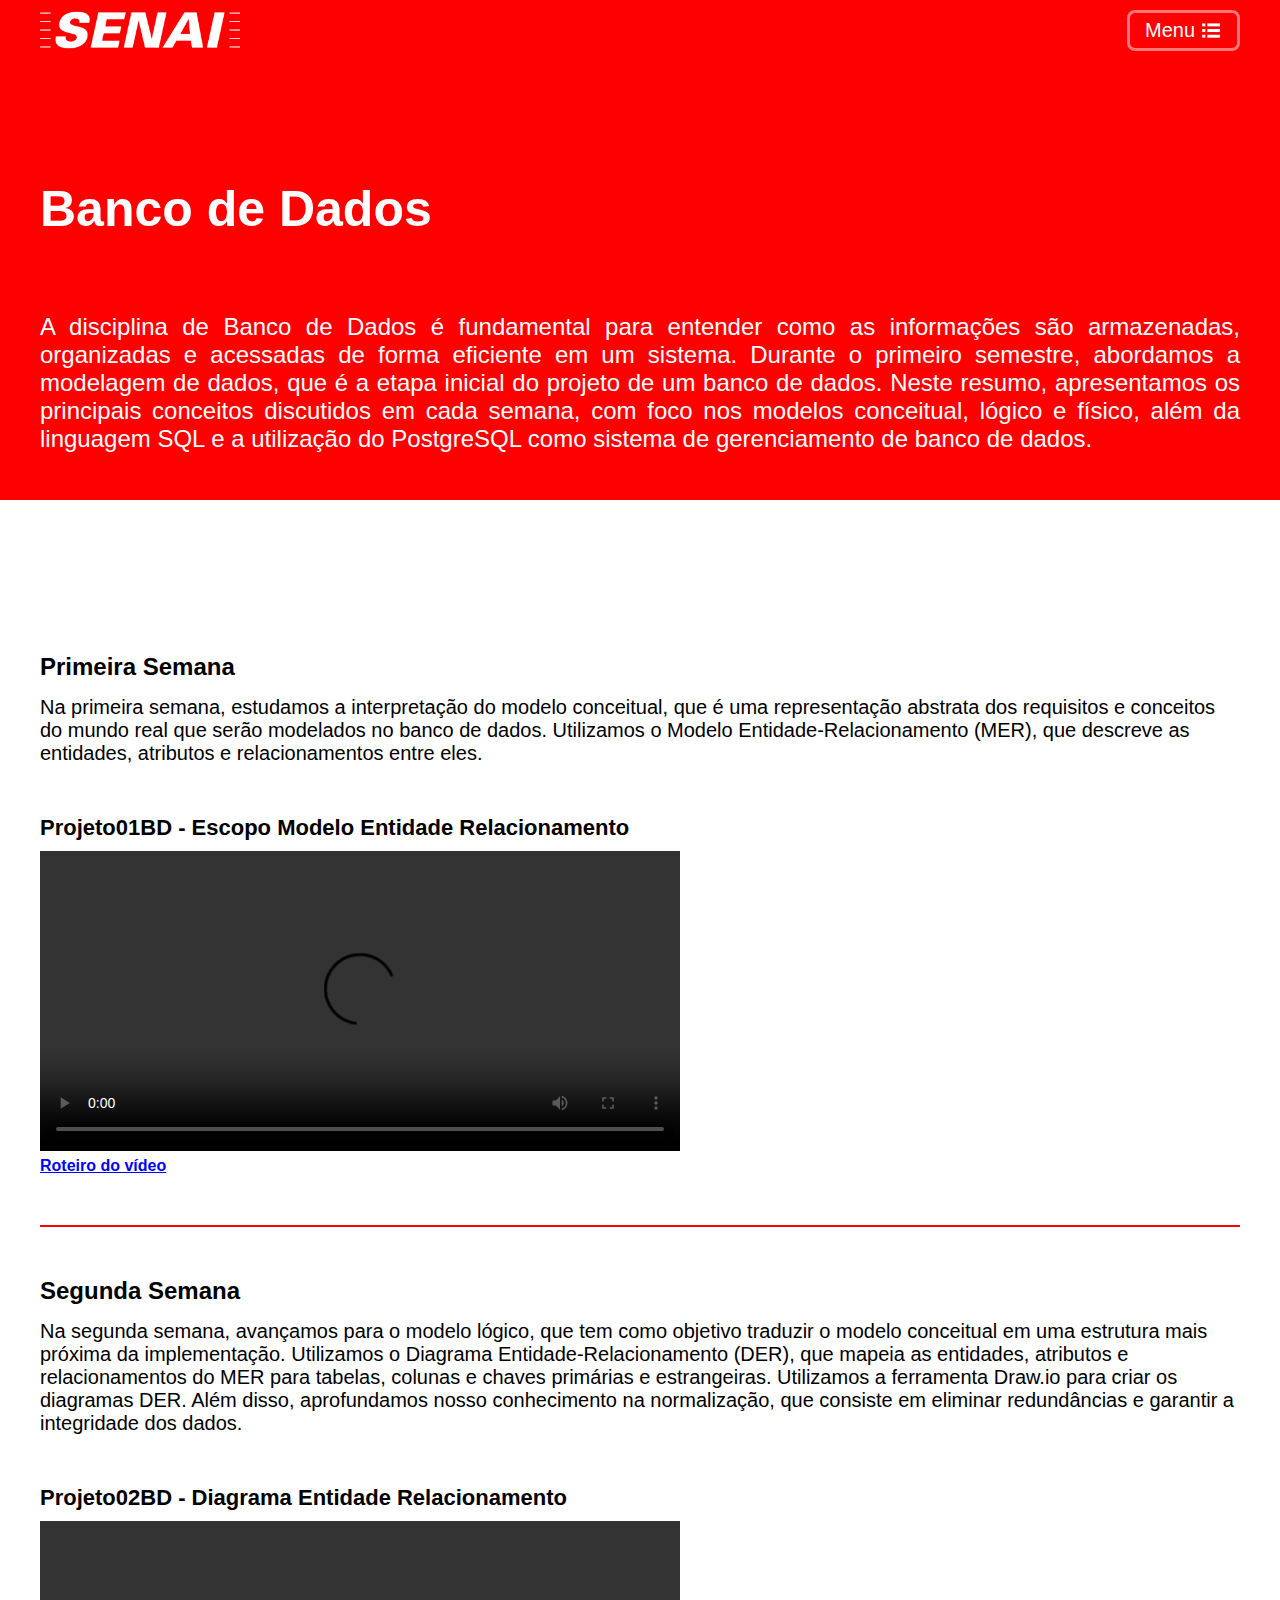
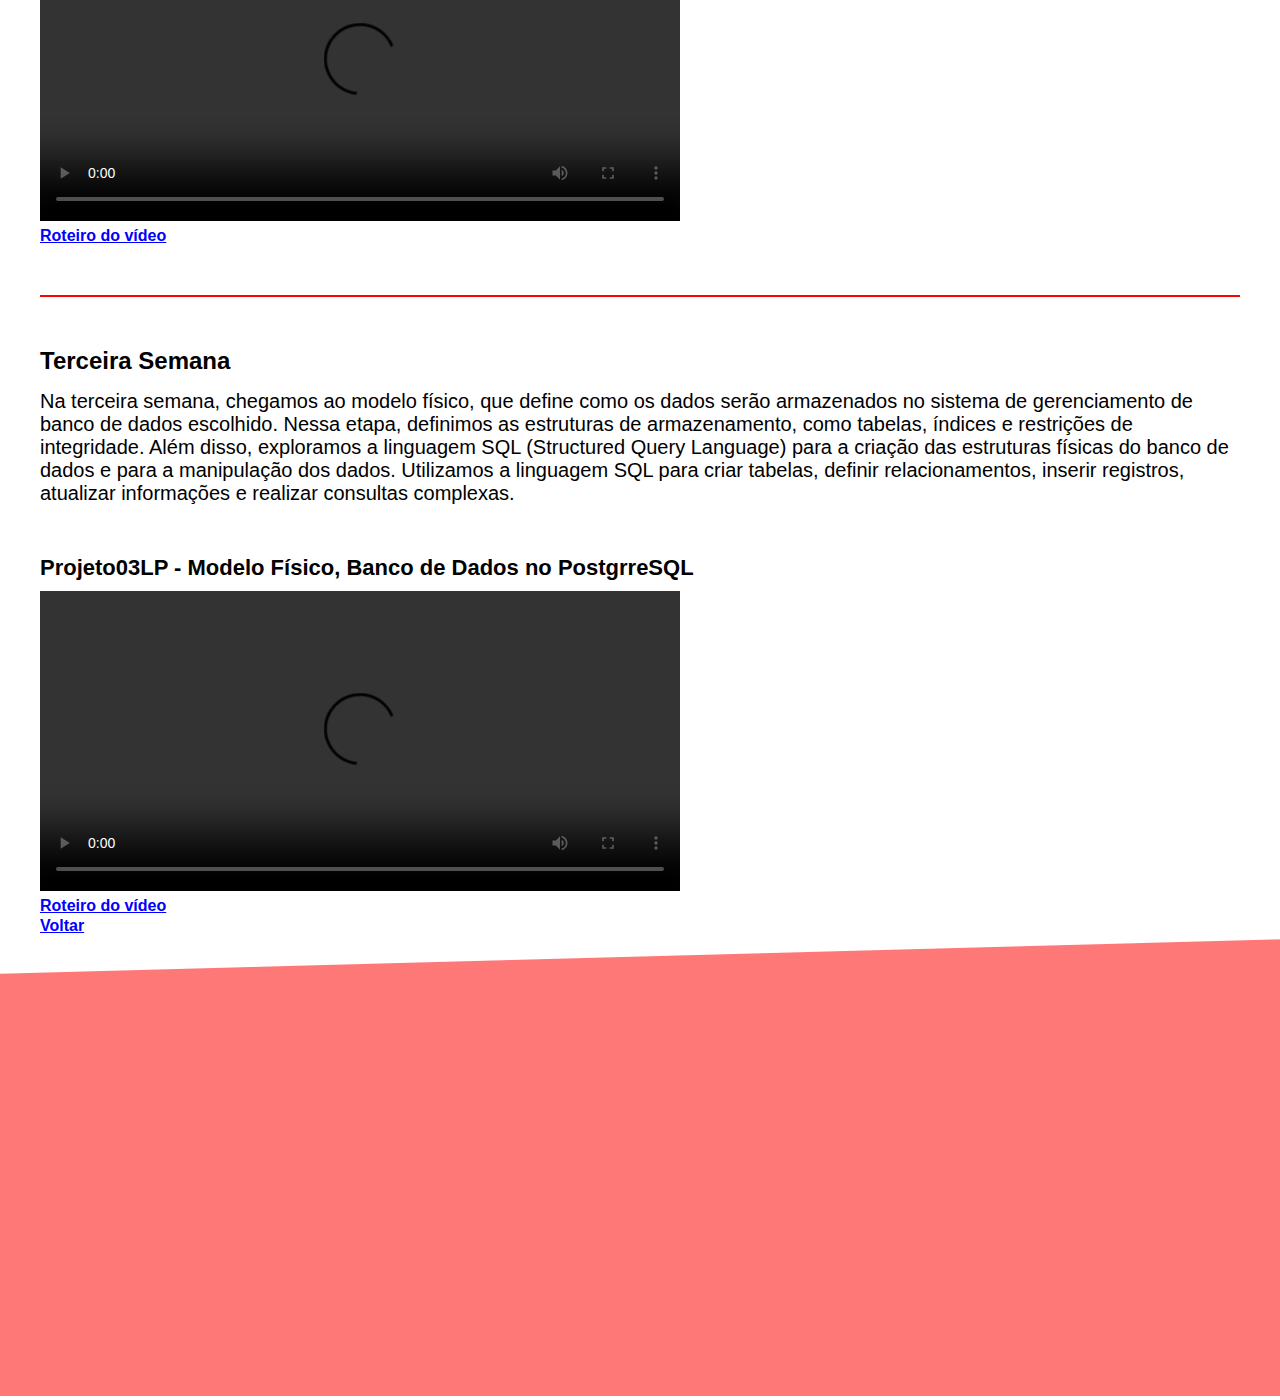
==== BancoDados.html @ d0e237eb "MVP do projeto" ====
<!DOCTYPE html>
<html lang="pt-br">

<head>
    <meta charset="UTF-8">
    <meta http-equiv="X-UA-Compatible" content="IE=edge">
    <meta name="viewport" content="width=device-width, initial-scale=1.0">
    <title>Banco de Dados</title>

    <link rel="stylesheet" href="./css/reset.css">
    <link rel="stylesheet" href="./css/style02.css">
</head>

<body>
    <div class="backgroundImg"></div>
    <main>
        <header>
            <div class="BarraNav">
                <img src=".//img/Senai.png" width="200" height="50" class="LogoSenai">
                <div class="menu">
                    <span>Menu</span>
                    <img src=".//img/IconMenu.png" width="22px">
                </div>
            </div>
        </header>

        <section class="introducao">
            <h1>Banco de Dados</h1>
            <p>A disciplina de Banco de Dados é fundamental para entender como as informações são armazenadas,
                organizadas e acessadas de forma eficiente em um sistema. Durante o primeiro semestre, abordamos a
                modelagem de dados, que é a etapa inicial do projeto de um banco de dados. Neste resumo, apresentamos os
                principais conceitos discutidos em cada semana, com foco nos modelos conceitual, lógico e físico, além
                da linguagem SQL e a utilização do PostgreSQL como sistema de gerenciamento de banco de dados.</p>
        </section>

        <section class="semanas">
            <h2>Primeira Semana</h2>
            <p>Na primeira semana, estudamos a interpretação do modelo conceitual, que é uma representação abstrata dos
                requisitos e conceitos do mundo real que serão modelados no banco de dados. Utilizamos o Modelo
                Entidade-Relacionamento (MER), que descreve as entidades, atributos e relacionamentos entre eles.</p>
            <h3>Projeto01BD - Escopo Modelo Entidade Relacionamento</h3>
            <video width="640" height="300" controls>
                <source src="./videos/BD - Primeira semana.mp4" type="video/mp4">
                Seu navegador não suporta a reprodução de vídeo.
            </video>
            <br>
            <h4>
                <a href="https://scratch-light-105.notion.site/Banco-de-Dados-4d242f8d97a04cb0ac6b37e19675ac98?pvs=4"
                    target="_blank">Roteiro do vídeo</a>
            </h4>
            <hr>

            <h2>Segunda Semana</h2>
            <p>Na segunda semana, avançamos para o modelo lógico, que tem como objetivo traduzir o modelo conceitual em
                uma estrutura mais próxima da implementação. Utilizamos o Diagrama Entidade-Relacionamento (DER), que
                mapeia as entidades, atributos e relacionamentos do MER para tabelas, colunas e chaves primárias e
                estrangeiras. Utilizamos a ferramenta Draw.io para criar os diagramas DER. Além disso, aprofundamos
                nosso conhecimento na normalização, que consiste em eliminar redundâncias e garantir a integridade dos
                dados.</p>
            <h3>Projeto02BD - Diagrama Entidade Relacionamento</h3>
            <video width="640" height="300" controls>
                <source src="./videos/BD - Segunda semana.mp4" type="video/mp4">
                Seu navegador não suporta a reprodução de vídeo.
            </video>
            <br>
            <h4>
                <a href="https://scratch-light-105.notion.site/Banco-de-Dados-4d242f8d97a04cb0ac6b37e19675ac98?pvs=4"
                    target="_blank">Roteiro do vídeo</a>
            </h4>
            <hr>

            <h2>Terceira Semana</h2>
            <p>Na terceira semana, chegamos ao modelo físico, que define como os dados serão armazenados no sistema de
                gerenciamento de banco de dados escolhido. Nessa etapa, definimos as estruturas de armazenamento, como
                tabelas, índices e restrições de integridade. Além disso, exploramos a linguagem SQL (Structured Query
                Language) para a criação das estruturas físicas do banco de dados e para a manipulação dos dados.
                Utilizamos a linguagem SQL para criar tabelas, definir relacionamentos, inserir registros, atualizar
                informações e realizar consultas complexas.</p>
            <h3>Projeto03LP - Modelo Físico, Banco de Dados no PostgrreSQL</h3>
            <video width="640" height="300" controls>
                <source src="./videos/BD - Terceira semana.mp4" type="video/mp4">
                Seu navegador não suporta a reprodução de vídeo.
            </video>
            <br>
            <h4>
                <a href="https://scratch-light-105.notion.site/Banco-de-Dados-4d242f8d97a04cb0ac6b37e19675ac98?pvs=4"
                    target="_blank">Roteiro do vídeo</a>
            </h4>
        </section>
        <a href="index.html" class="voltar">
            <h4>Voltar</h4></a>
    </main>
    <img src="./img/GradienteBackground(4).png" class="footBackground">
</body>

</html>
---- css/style02.css ----
body {
    font-family: 'Inter', sans-serif;
}

main {
    width: 1200px;
    margin: auto;
    display: flex;
    flex-direction: column;
}

.BarraNav {
    display: flex;
    position: fixed;
    width: 1200px;
    margin: auto;
    padding: 5px 0px;
    top: 0;
    align-items: center;
    position: relative;
}

header {
    background-color: rgb(255, 0, 0);
    position: fixed;
    top: 0;
    right: 0;
    width: 100%;
    height: 60px;
}

.menu {
    color: white;
    border: 3px solid rgba(255, 120, 120, 1);
    border-radius: 8px;
    padding: 6px 15px;
    gap: 5px;
    font-size: 20px;
    right: 0;
    position: absolute;
    display: flex;
}

.introducao h1 {
    color: white;
    font-size: 50px;
    padding-top: 20vh;
}

.introducao h2 {
    color: white;
    font-size: 22px;
}

.introducao p {
    color: white;   
    font-size: 24px;
    padding-top: 75px;
    padding-bottom: 200px;
    text-align: justify;
}

.backgroundImg {
    z-index: -2;
    position: absolute;
    top: 0;
    width: 100%;
    height: 500px;
    background-color: red;
    background-size: cover;
}

/*Inicio semanas*/

.semanas p {
    font-size: 20px;
    padding-top: 15px;
    padding-bottom: 50px;
}

.semanas h3 {
    font-size: 22px;
}

h3 {
    margin-bottom: 10px;
    font-size: 18px;
}

h4 {
    margin-top: 2px ;
    color:#0000FF;
    text-decoration: underline;
}

hr {
    border: none;
    height: 2px;
    width: 100%;
    background-color: red;
    margin-top: 50px;
    margin-bottom: 50px;
}

.footBackgound {
    z-index: -2;
    position: absolute;
    bottom: 0;
    width: 100%;
    height: 500px;
    background-size: cover;
    background-color: #FF7878;
}

.conclusaoLP {
    display: flex;
    flex-direction: column;
    width: 1300px;
    margin: auto;
    position: absolute;
    top: 3100px;
    z-index: 1;
    color: white;
}

.conclusaoAI {
    display: flex;
    position: absolute;
    top: 1800px;
    z-index: 1;
    color: white;
}

.conclusao p {
    position: absolute;
    top: 250px;
    width: 100%;
    z-index: 1;
    color: white;
}
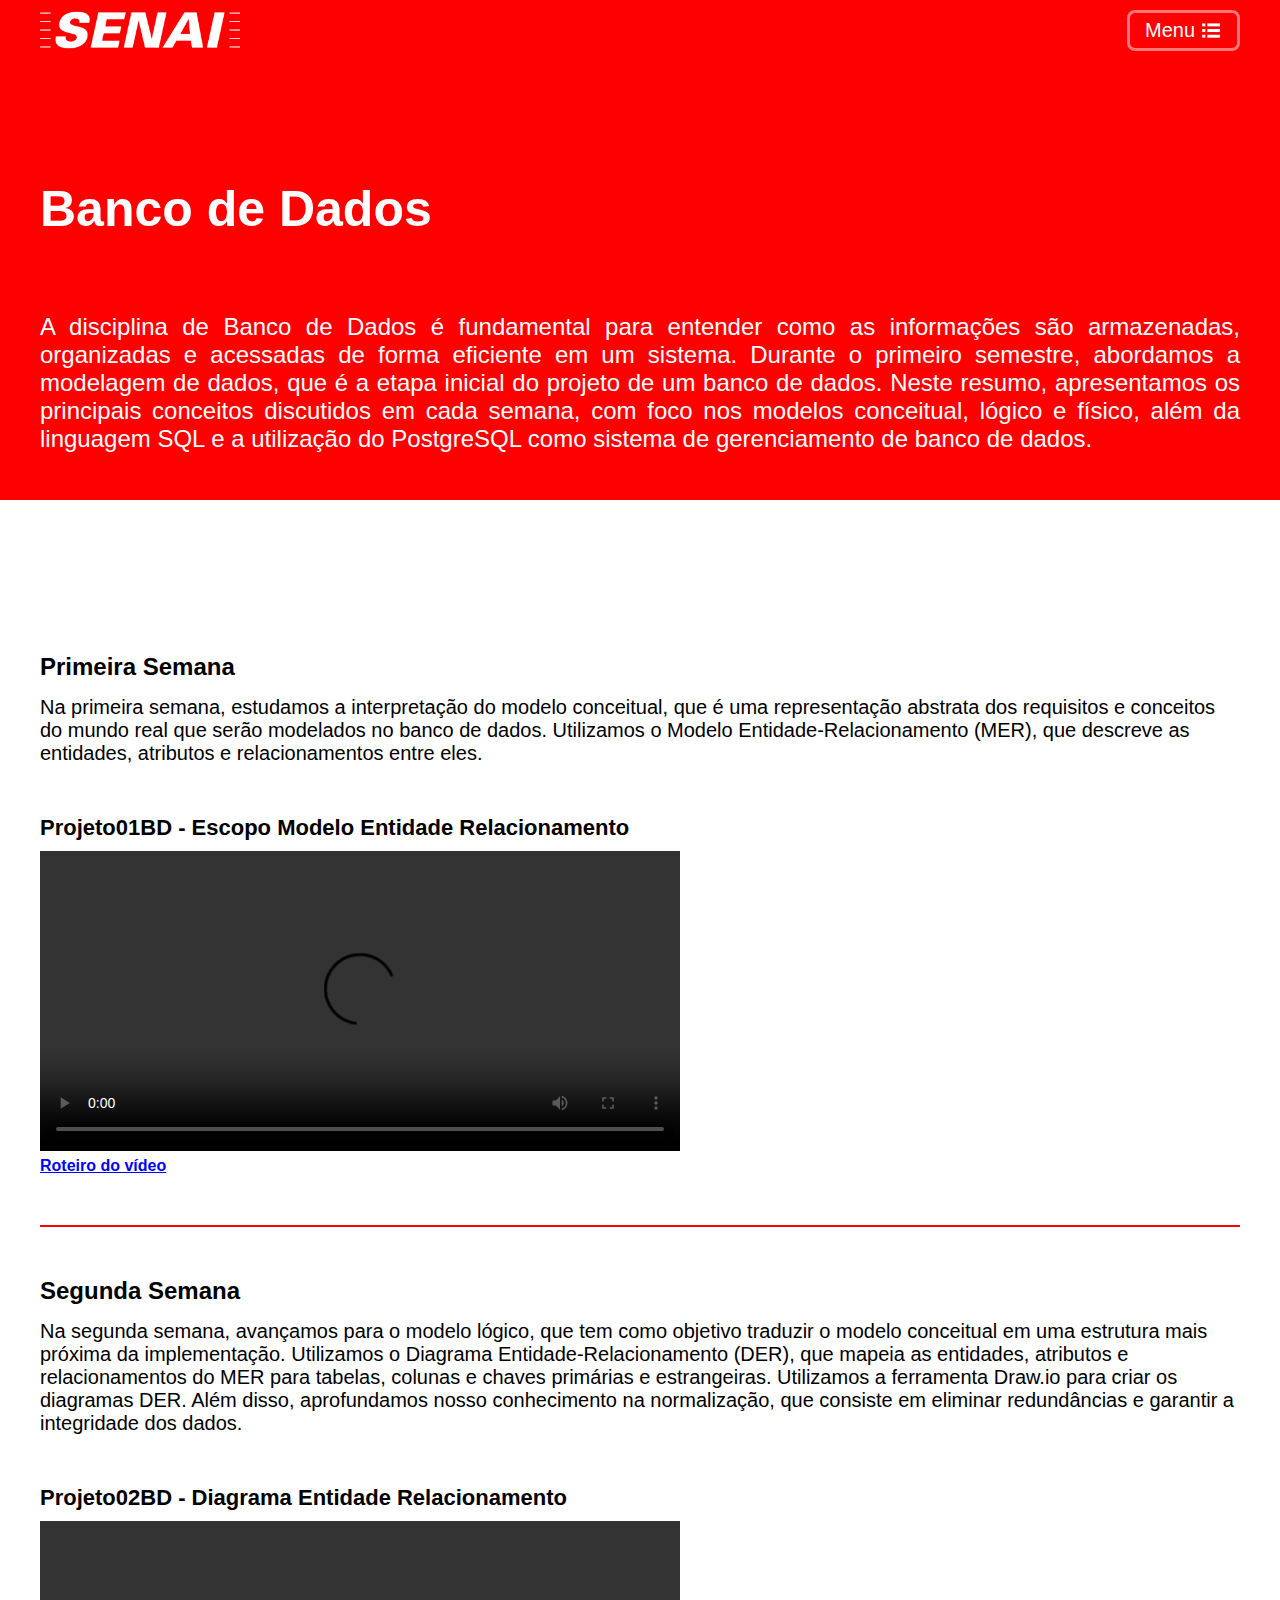
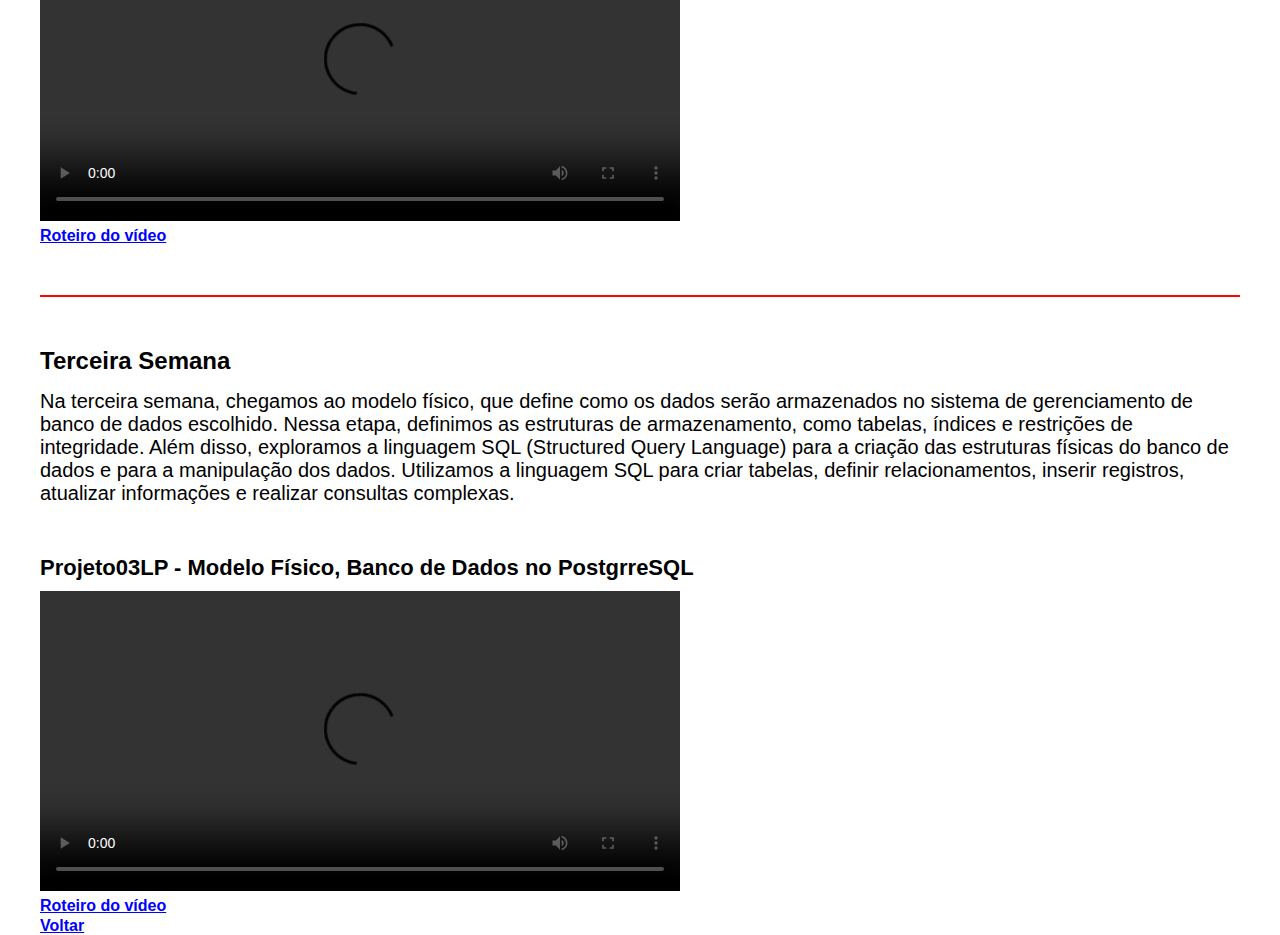
==== commit 200bff16: "Retirado rodapés e revisado links Notion" ====
--- a/BancoDados.html
+++ b/BancoDados.html
@@ -88,9 +88,9 @@
             </h4>
         </section>
         <a href="index.html" class="voltar">
-            <h4>Voltar</h4></a>
+            <h4>Voltar</h4>
+        </a>
     </main>
-    <img src="./img/GradienteBackground(4).png" class="footBackground">
 </body>
 
 </html>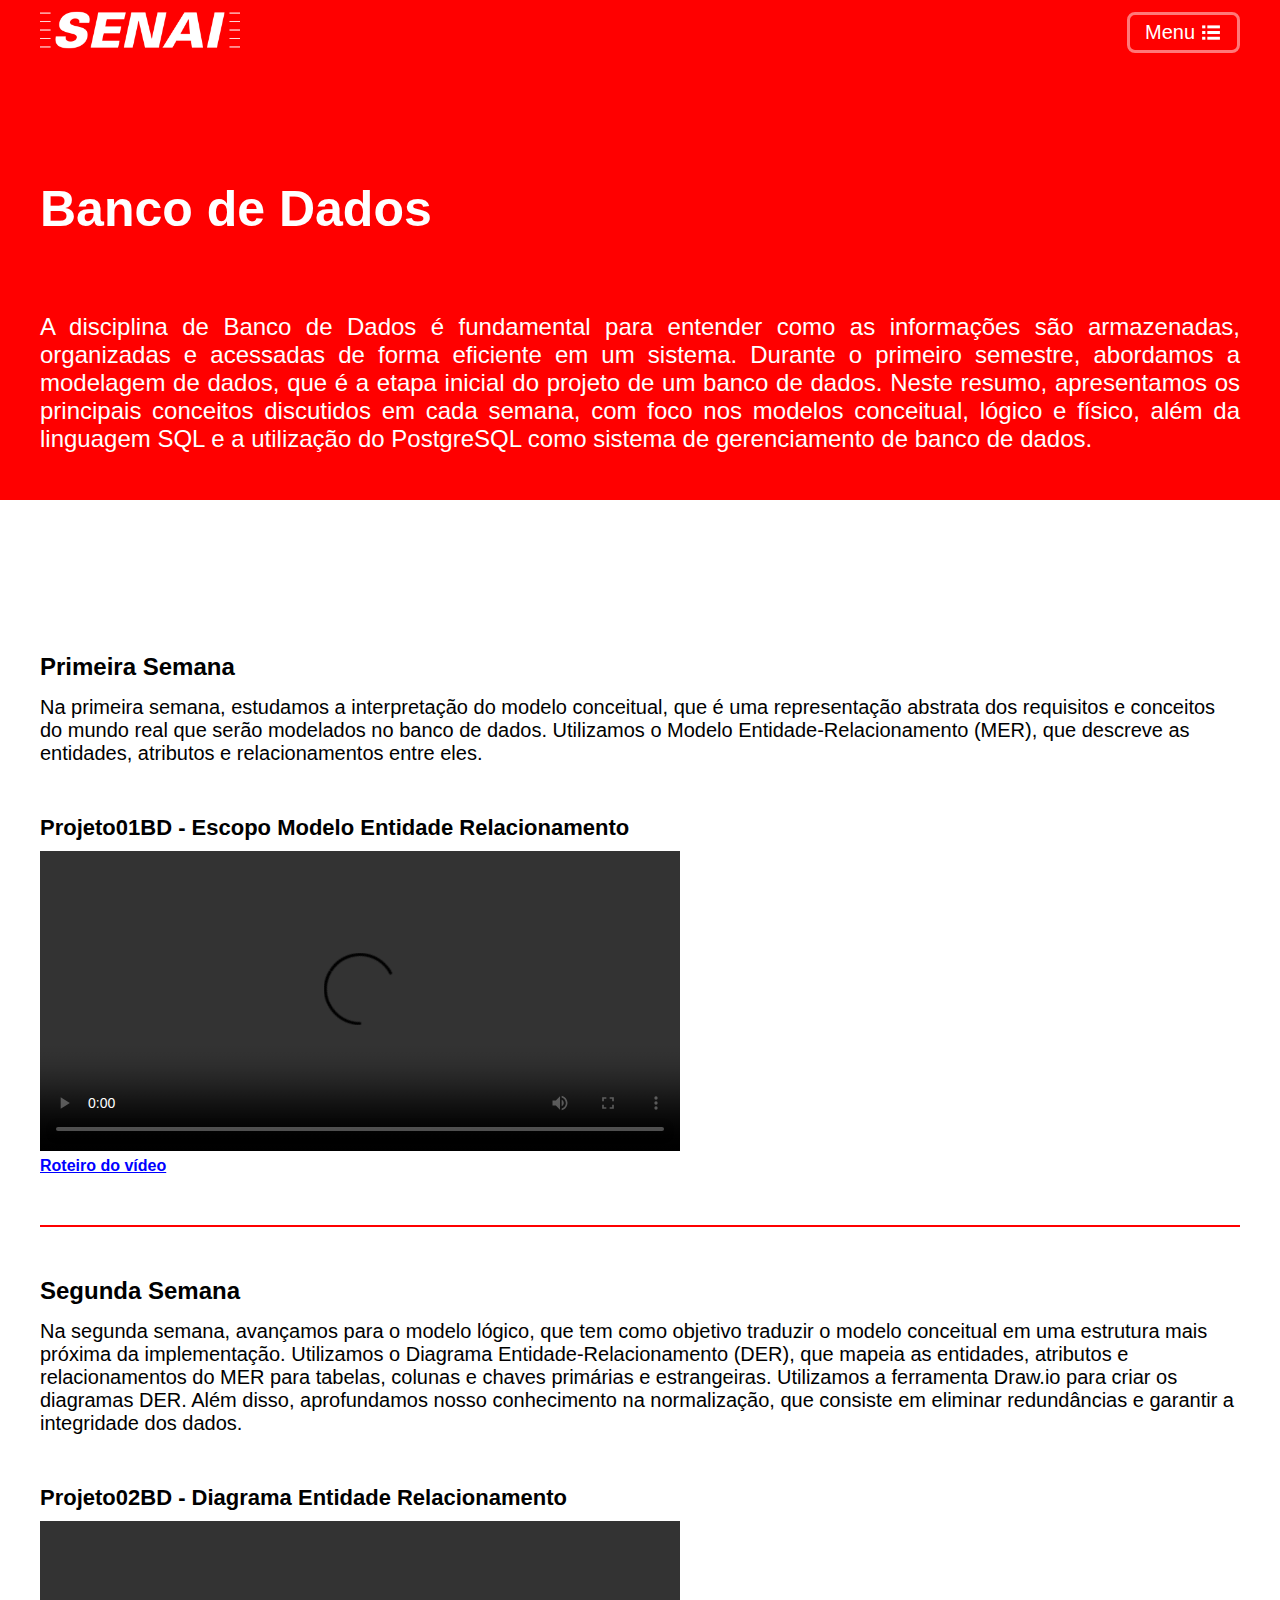
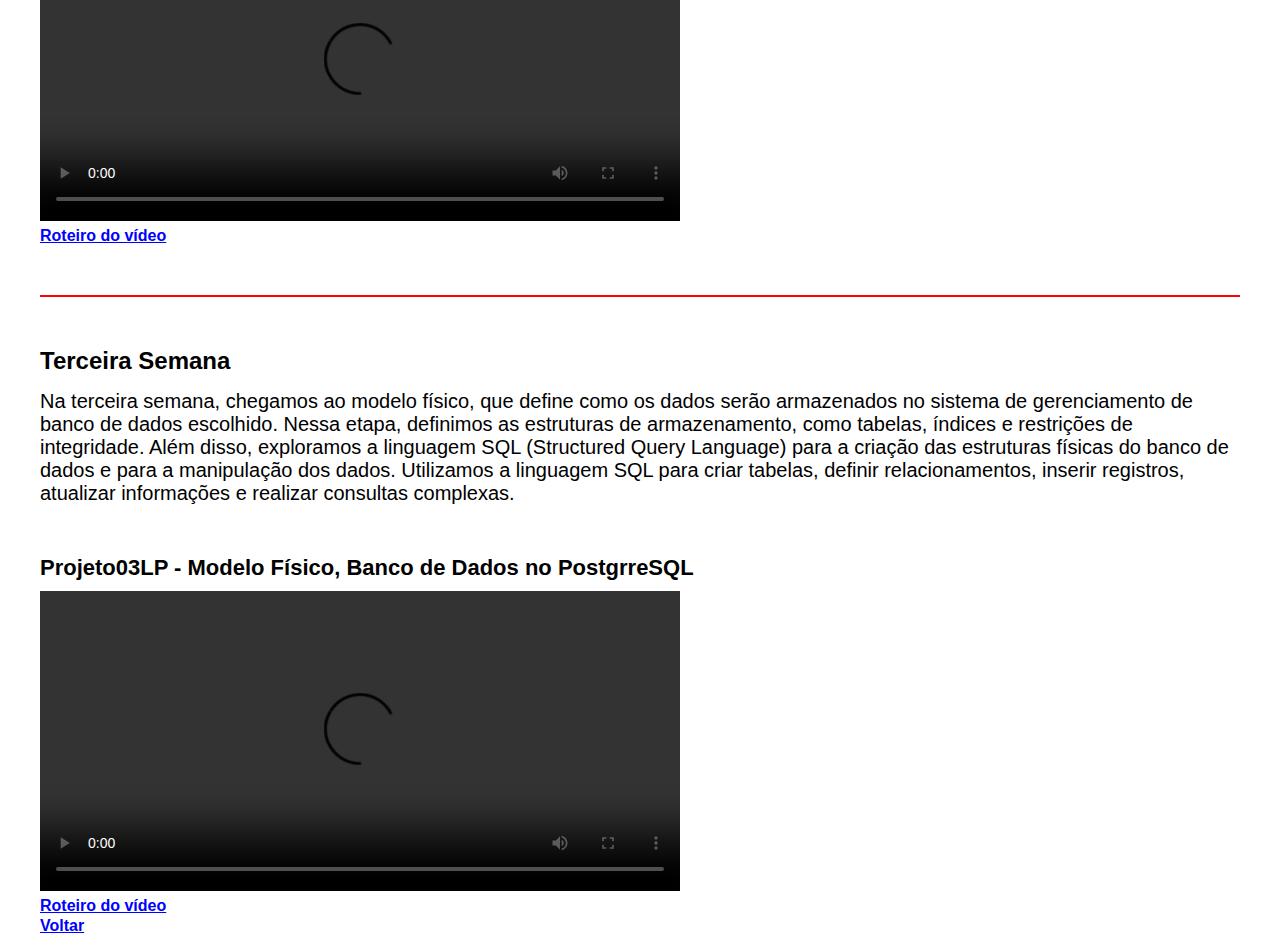
==== commit 3fe9a0e6: "add hiperlink para o menu principal no logo senai" ====
--- a/BancoDados.html
+++ b/BancoDados.html
@@ -16,7 +16,8 @@
     <main>
         <header>
             <div class="BarraNav">
-                <img src=".//img/Senai.png" width="200" height="50" class="LogoSenai">
+                <a href="index.html"> <img src=".//img/Senai.png" width="200" height="50" class="LogoSenai">
+                </a>
                 <div class="menu">
                     <span>Menu</span>
                     <img src=".//img/IconMenu.png" width="22px">
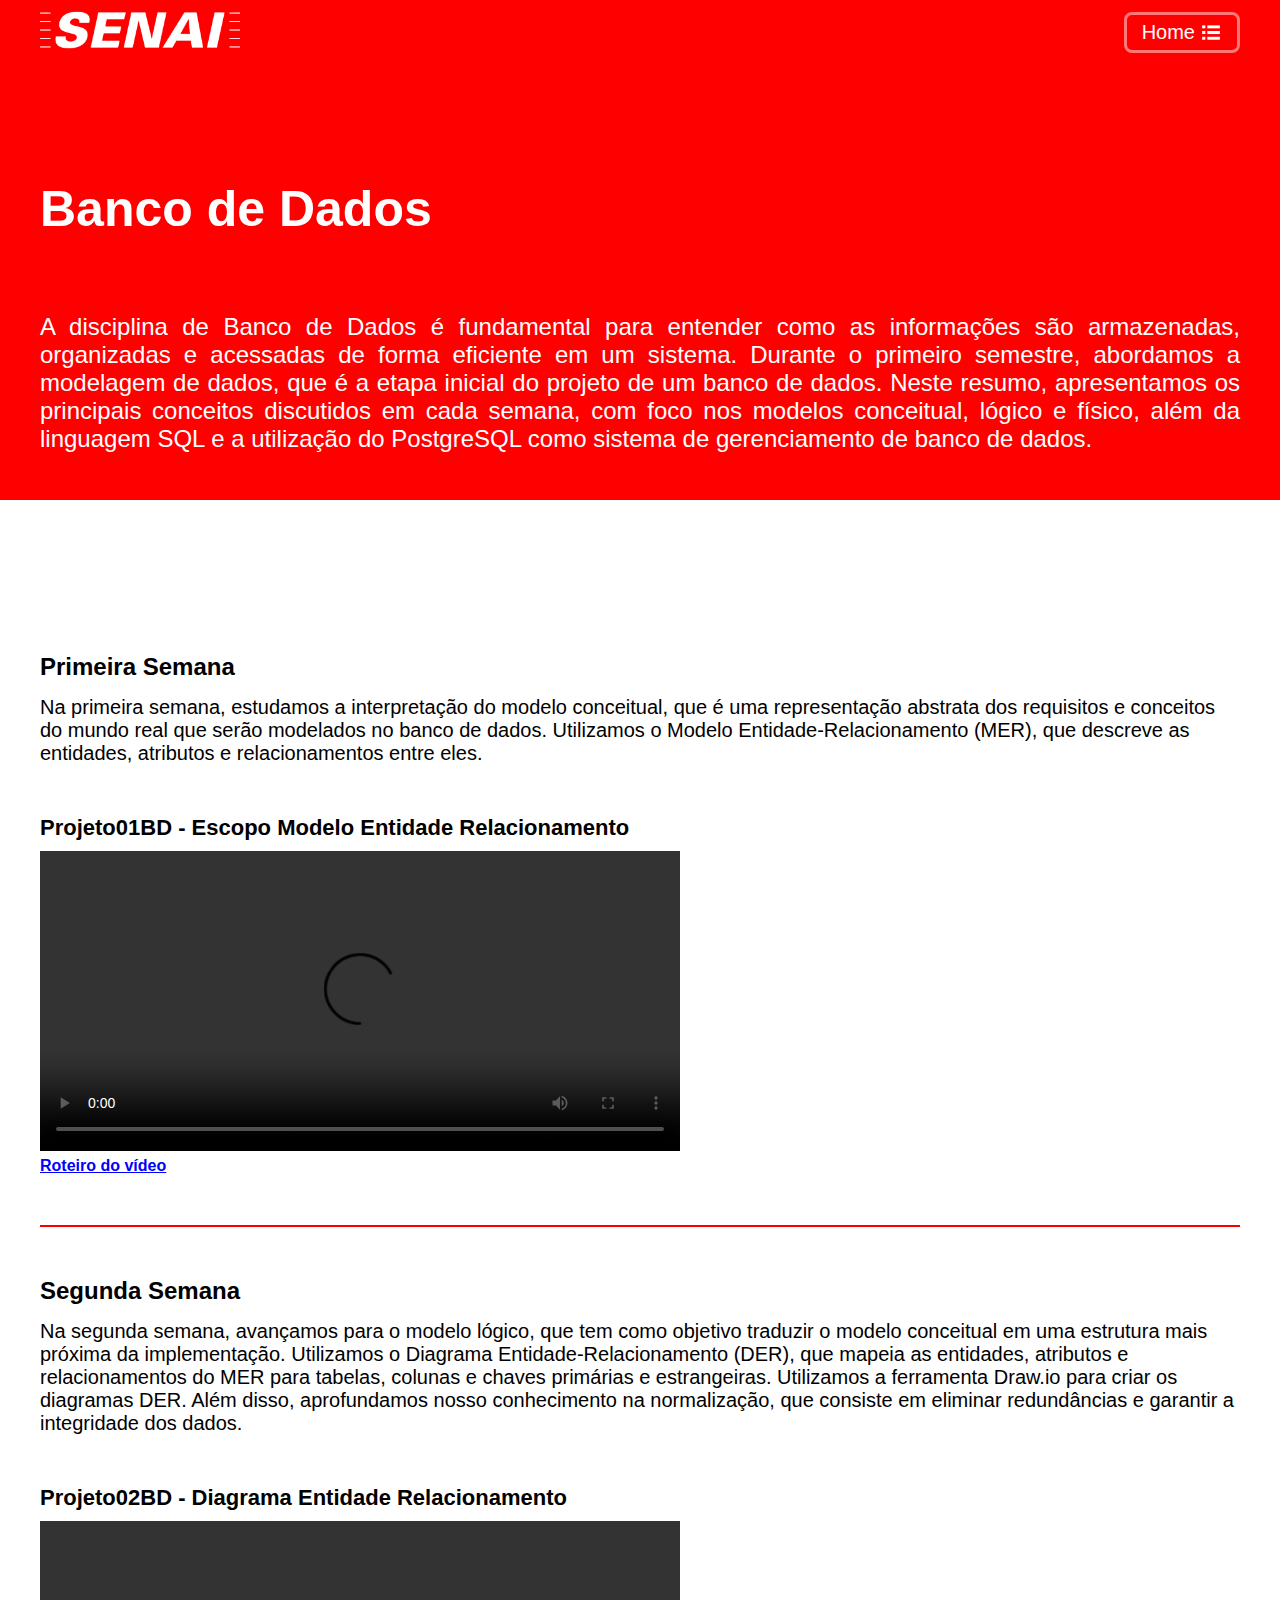
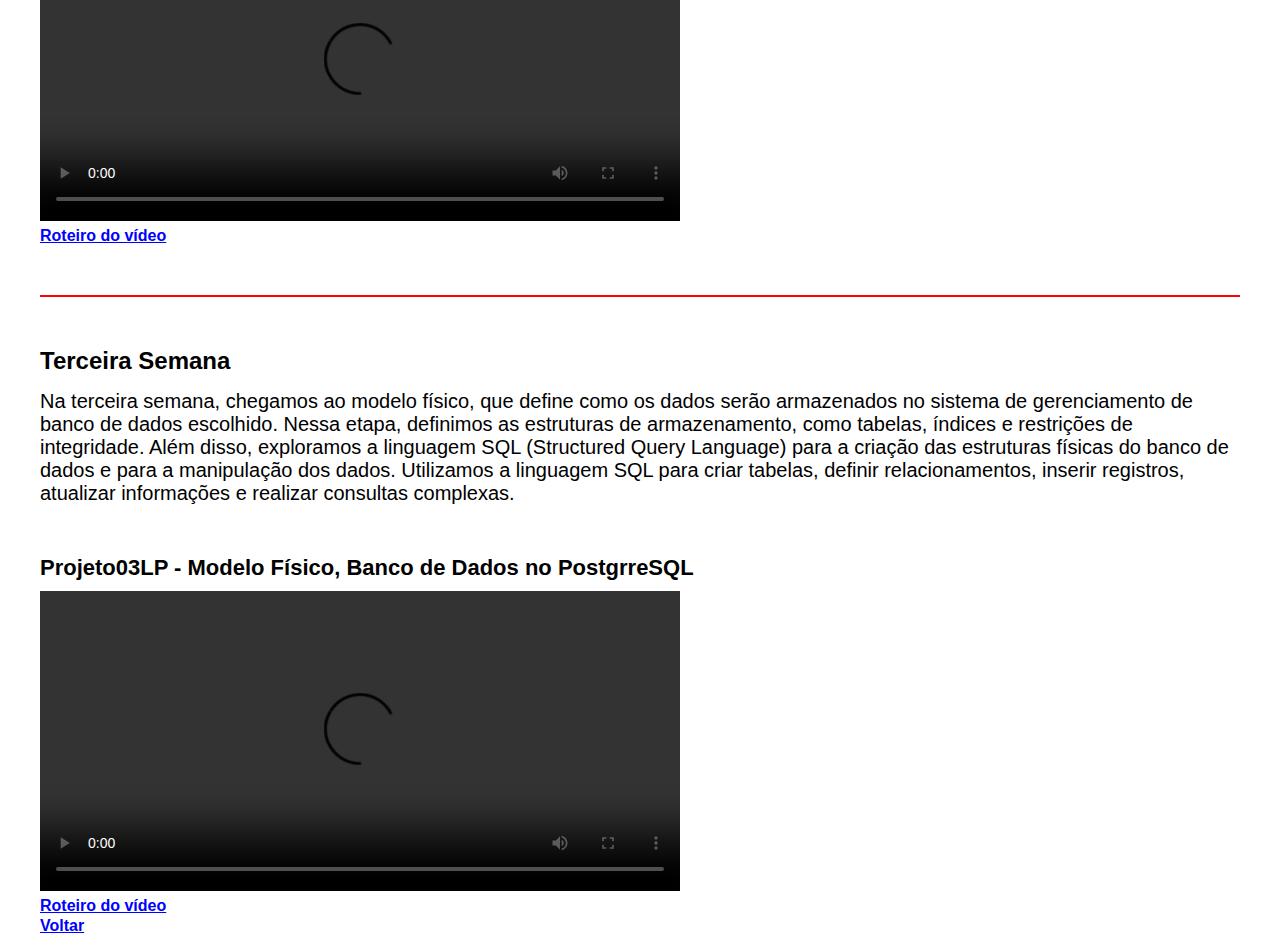
==== commit eb432654: "adaptei o botão menu para home" ====
--- a/BancoDados.html
+++ b/BancoDados.html
@@ -19,7 +19,7 @@
                 <a href="index.html"> <img src=".//img/Senai.png" width="200" height="50" class="LogoSenai">
                 </a>
                 <div class="menu">
-                    <span>Menu</span>
+                    <a href="index.html"><span>Home</span></a>
                     <img src=".//img/IconMenu.png" width="22px">
                 </div>
             </div>
